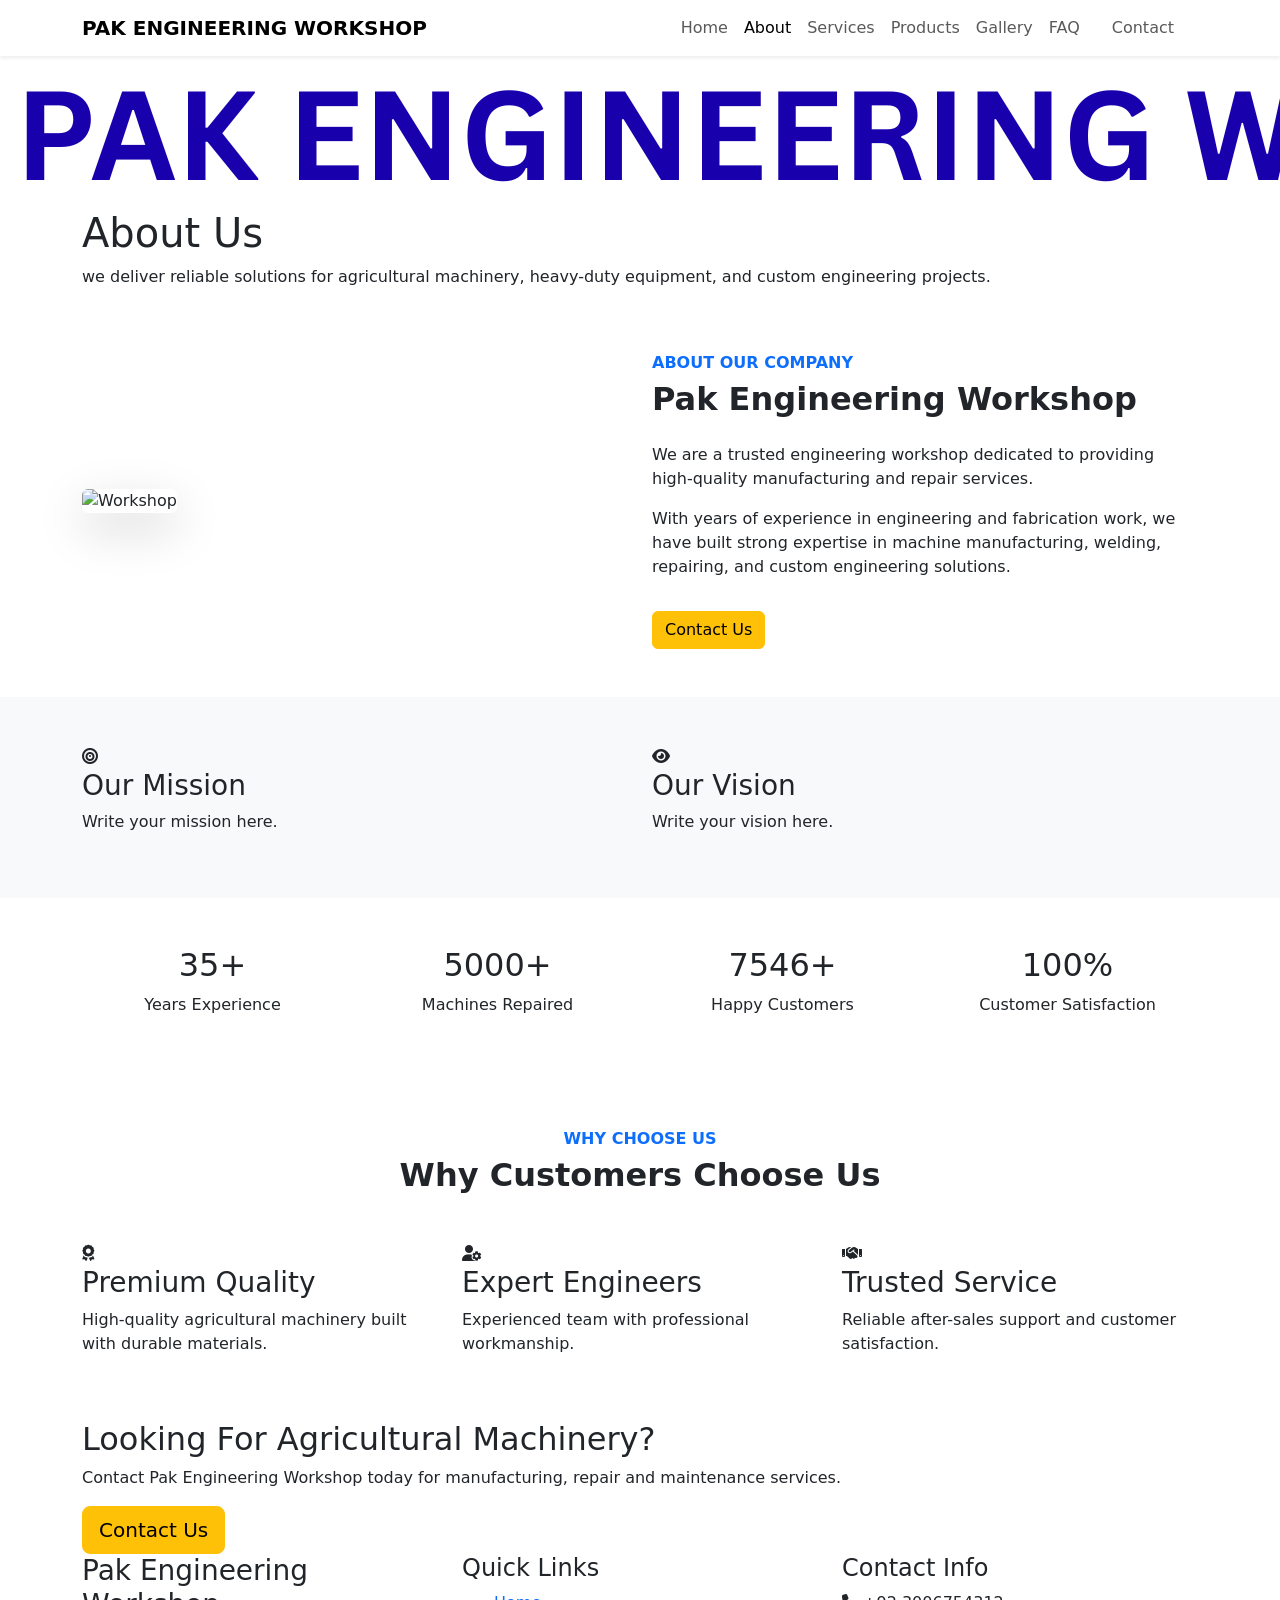
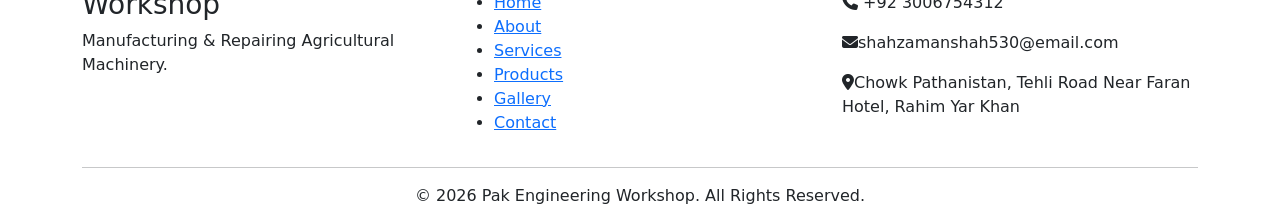
==== about.html @ 18ad627e "Add files via upload" ====
<!DOCTYPE html>
<html lang="en">

<head>

<meta charset="UTF-8">

<meta name="viewport" content="width=device-width, initial-scale=1.0">

<title>About | Pak Engineering Workshop</title>

<link href="https://cdn.jsdelivr.net/npm/bootstrap@5.3.7/dist/css/bootstrap.min.css" rel="stylesheet">

<link rel="stylesheet" href="https://cdnjs.cloudflare.com/ajax/libs/font-awesome/6.7.2/css/all.min.css">

<link href="https://fonts.googleapis.com/css2?family=Poppins:wght@300;400;500;600;700;800&display=swap" rel="stylesheet">

<link rel="stylesheet" href="css/style.css">

<link rel="stylesheet" href="css/responsive.css">

</head>

<body>

<!-- About Page Start -->
<!-- ================= NAVBAR ================= -->

<nav class="navbar navbar-expand-lg bg-white shadow-sm sticky-top">

<div class="container">

<a class="navbar-brand fw-bold" href="index.html">
PAK ENGINEERING WORKSHOP
</a>

<button class="navbar-toggler" type="button" data-bs-toggle="collapse" data-bs-target="#menu">

<span class="navbar-toggler-icon"></span>

</button>

<div class="collapse navbar-collapse" id="menu">

<ul class="navbar-nav ms-auto">

<li class="nav-item">
<a class="nav-link" href="index.html">Home</a>
</li>

<li class="nav-item">
<a class="nav-link active" href="about.html">About</a>
</li>

<li class="nav-item">
<a class="nav-link" href="services.html">Services</a>
</li>

<li class="nav-item">
<a class="nav-link" href="products.html">Products</a>
</li>

<li class="nav-item">
<a class="nav-link" href="gallery.html">Gallery</a>
</li>

<li class="nav-item">
<a class="nav-link" href="faq.html">FAQ</a>
</li>

<li class="nav-item">
<a class="nav-link btn btn-warning px-4 mt-2 mt-lg-0" href="contact.html">
Contact
</a>
</li>

</ul>

</div>

</div>

</nav>

<!-- ================= END NAVBAR ================= -->
<!-- ================= ABOUT HERO ================= -->

<section class="page-banner">

<img src="pak-engineering-workshop.png" class="banner-image" alt="About Banner">

<div class="overlay"></div>

<div class="container">

<div class="banner-content">

<h1>About Us</h1>

<p>we deliver reliable solutions for agricultural machinery, heavy-duty equipment, and custom engineering projects.</p>

</div>

</div>

</section>

<!-- ================= END ABOUT HERO ================= -->

<!-- ================= ABOUT COMPANY ================= -->

<section class="about-company py-5">

<div class="container">

<div class="row align-items-center">

<div class="col-lg-6">

<img src="images/hero/shop-front.jpg" class="img-fluid rounded shadow-lg" alt="Workshop">

</div>

<div class="col-lg-6">

<h6 class="text-primary fw-bold">ABOUT OUR COMPANY</h6>

<h2 class="fw-bold mb-4">

Pak Engineering Workshop

</h2>

<p>

We are a trusted engineering workshop dedicated to providing high-quality manufacturing and repair services. 
</p>

<p>

With years of experience in engineering and fabrication work, we have built strong expertise in machine manufacturing, welding, repairing, and custom engineering solutions.
</p>

<a href="contact.html" class="btn btn-warning mt-3">

Contact Us

</a>

</div>

</div>

</div>

</section>

<!-- ================= END ABOUT COMPANY ================= -->


<!-- ================= MISSION & VISION ================= -->

<section class="py-5 bg-light">

<div class="container">

<div class="row">

<div class="col-lg-6">

<div class="service-box">

<i class="fas fa-bullseye"></i>

<h3>Our Mission</h3>

<p>

Write your mission here.

</p>

</div>

</div>

<div class="col-lg-6">

<div class="service-box">

<i class="fas fa-eye"></i>

<h3>Our Vision</h3>

<p>

Write your vision here.

</p>

</div>

</div>

</div>

</div>

</section>

<!-- ================= END MISSION ================= -->


<!-- ================= COMPANY STATS ================= -->

<section class="company-stats py-5">

<div class="container">

<div class="row text-center">

<div class="col-lg-3 col-md-6">

<div class="stat-box">

<h2>35+</h2>

<p>Years Experience</p>

</div>

</div>

<div class="col-lg-3 col-md-6">

<div class="stat-box">

<h2>5000+</h2>

<p>Machines Repaired</p>

</div>

</div>

<div class="col-lg-3 col-md-6">

<div class="stat-box">

<h2>7546+</h2>

<p>Happy Customers</p>

</div>

</div>

<div class="col-lg-3 col-md-6">

<div class="stat-box">

<h2>100%</h2>

<p>Customer Satisfaction</p>

</div>

</div>

</div>

</div>

</section>

<!-- ================= END COMPANY STATS ================= -->

<!-- ================= WHY CHOOSE US ================= -->

<section class="py-5">

<div class="container">

<div class="text-center mb-5">

<h6 class="text-primary fw-bold">

WHY CHOOSE US

</h6>

<h2 class="fw-bold">

Why Customers Choose Us

</h2>

</div>

<div class="row g-4">

<div class="col-lg-4">

<div class="why-box">

<i class="fas fa-award"></i>

<h3>Premium Quality</h3>

<p>

High-quality agricultural machinery built with durable materials.

</p>

</div>

</div>

<div class="col-lg-4">

<div class="why-box">

<i class="fas fa-user-cog"></i>

<h3>Expert Engineers</h3>

<p>

Experienced team with professional workmanship.

</p>

</div>

</div>

<div class="col-lg-4">

<div class="why-box">

<i class="fas fa-handshake"></i>

<h3>Trusted Service</h3>

<p>

Reliable after-sales support and customer satisfaction.

</p>

</div>

</div>

</div>

</div>

</section>

<!-- ================= END WHY CHOOSE US ================= -->


<!-- ================= CALL TO ACTION ================= -->

<section class="cta-section">

<div class="container">

<div class="cta-box">

<h2>

Looking For Agricultural Machinery?

</h2>

<p>

Contact Pak Engineering Workshop today for manufacturing, repair and maintenance services.

</p>

<a href="contact.html" class="btn btn-warning btn-lg">

Contact Us

</a>

</div>

</div>

</section>

<!-- ================= END CTA ================= -->

<!-- ================= FOOTER ================= -->

<footer class="footer">

<div class="container">

<div class="row">

<div class="col-lg-4">

<h3>Pak Engineering Workshop</h3>

<p>

Manufacturing & Repairing Agricultural Machinery.

</p>

</div>

<div class="col-lg-4">

<h4>Quick Links</h4>

<ul class="footer-links">

<li><a href="index.html">Home</a></li>

<li><a href="about.html">About</a></li>

<li><a href="services.html">Services</a></li>

<li><a href="products.html">Products</a></li>

<li><a href="gallery.html">Gallery</a></li>

<li><a href="contact.html">Contact</a></li>

</ul>

</div>

<div class="col-lg-4">

<h4>Contact Info</h4>

<p><i class="fas fa-phone"></i> +92 3006754312</p>

<p><i class="fas fa-envelope"></i>shahzamanshah530@email.com</p>

<p><i class="fas fa-map-marker-alt"></i>Chowk Pathanistan, Tehli Road Near Faran Hotel, Rahim Yar Khan</p>

</div>

</div>

<hr>

<div class="text-center">

<p>

© 2026 Pak Engineering Workshop. All Rights Reserved.

</p>

</div>

</div>

</footer>

<!-- ================= END FOOTER ================= -->



























<!-- About Page End -->

<script src="https://cdn.jsdelivr.net/npm/bootstrap@5.3.7/dist/js/bootstrap.bundle.min.js"></script>

<script src="js/script.js"></script>

</body>

</html>
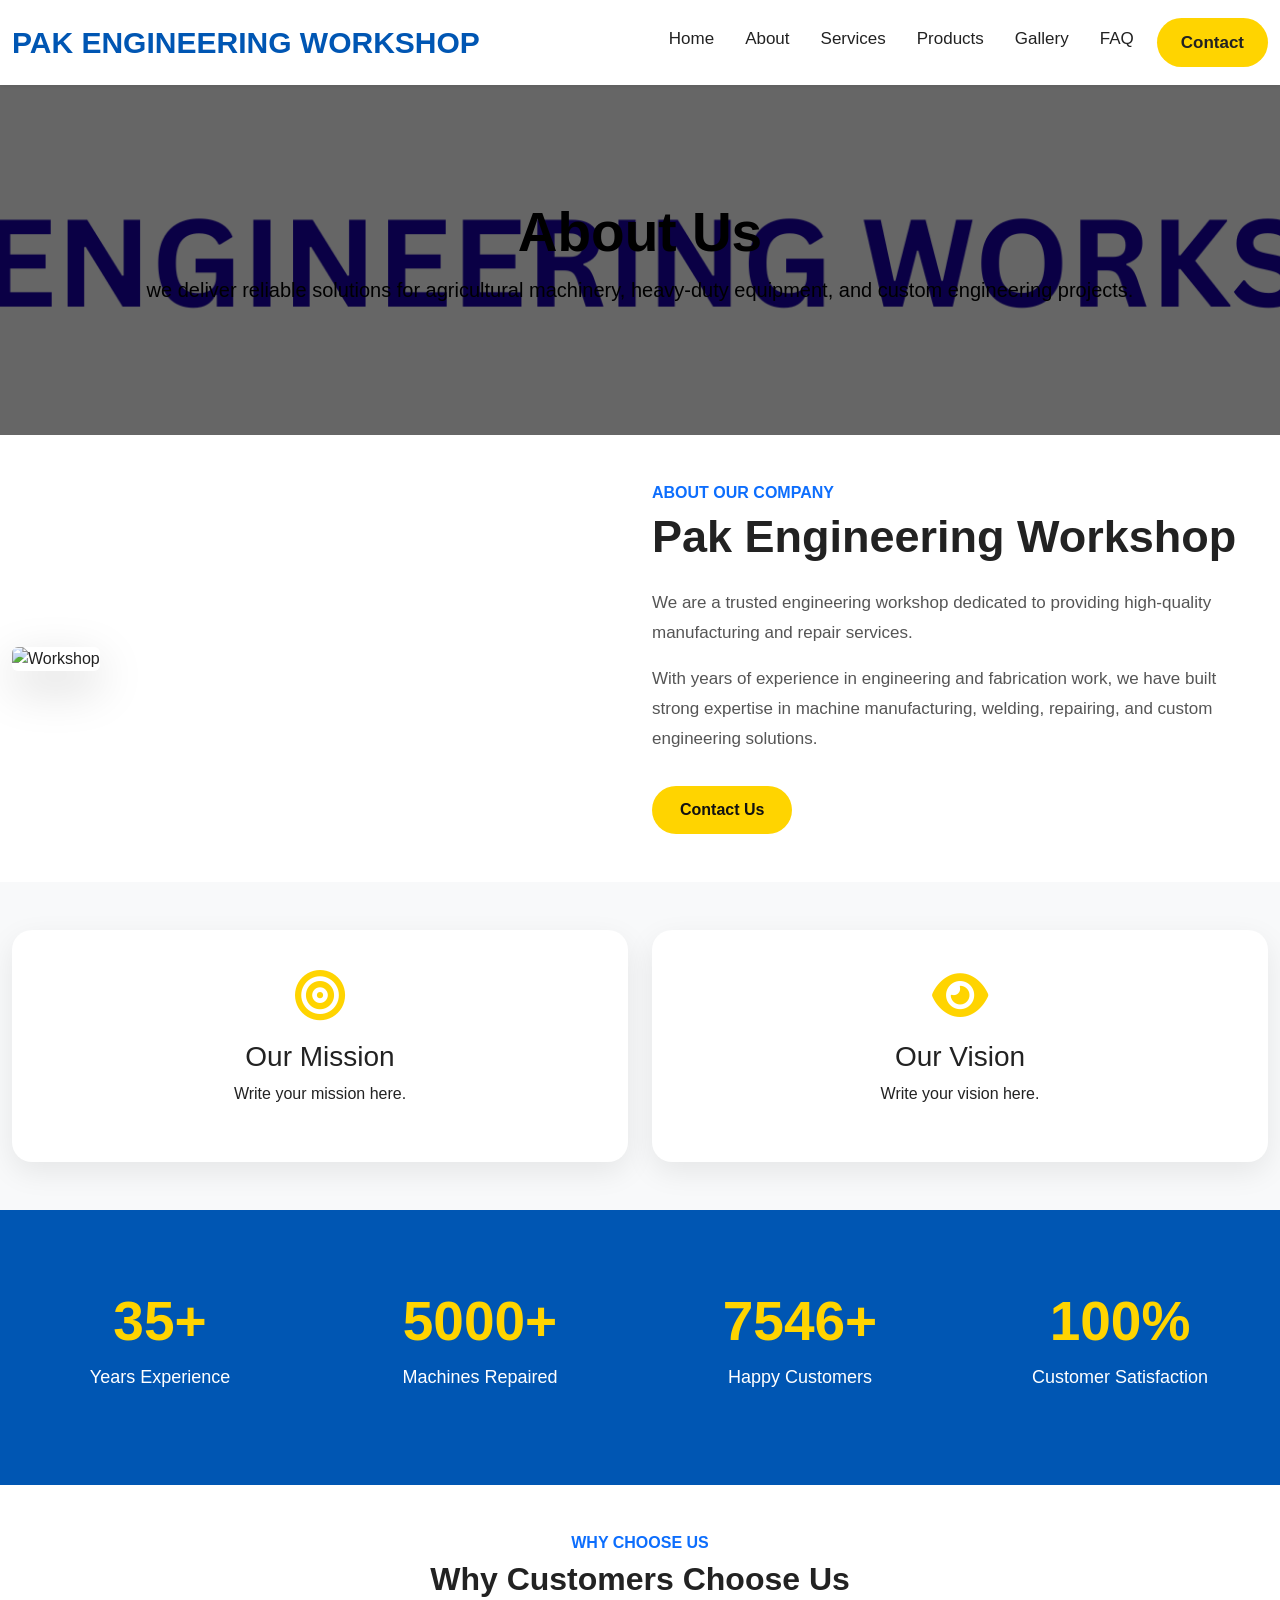
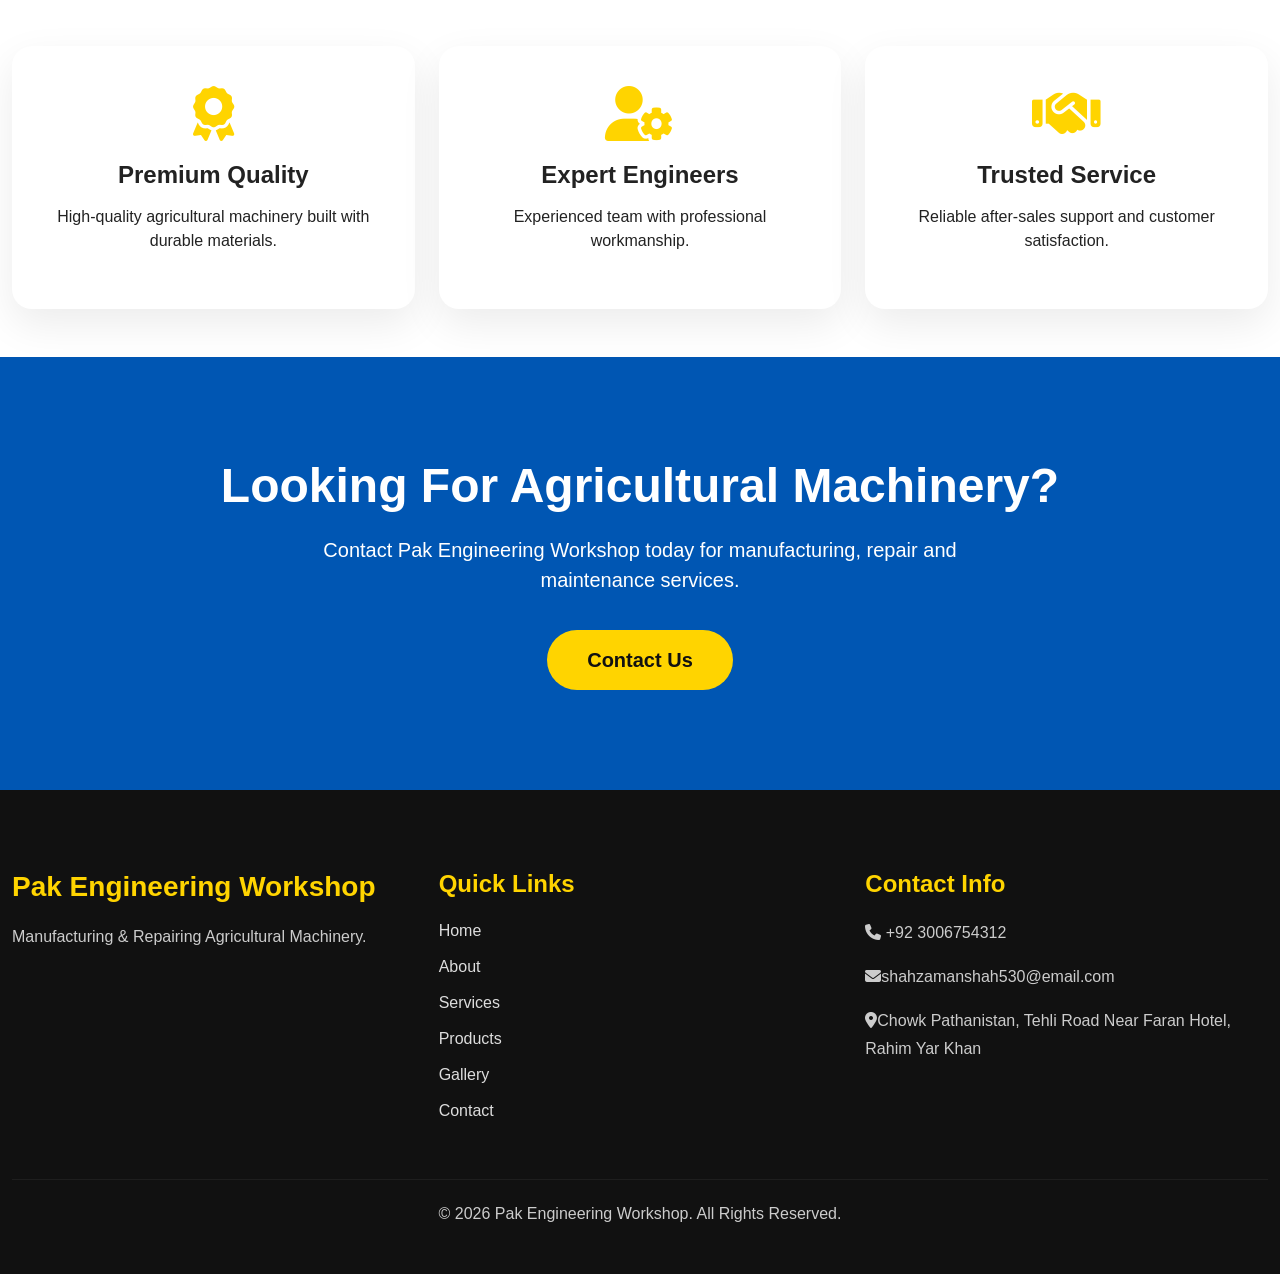
==== commit d1e294a9: "Add files via upload" ====
--- a/about.html
+++ b/about.html
@@ -15,10 +15,9 @@
 
 <link href="https://fonts.googleapis.com/css2?family=Poppins:wght@300;400;500;600;700;800&display=swap" rel="stylesheet">
 
-<link rel="stylesheet" href="css/style.css">
-
-<link rel="stylesheet" href="css/responsive.css">
-
+
+<link rel="stylesheet" href="style.css">
+<link rel="stylesheet" href="responsive.css">
 </head>
 
 <body>
@@ -500,8 +499,7 @@
 
 <script src="https://cdn.jsdelivr.net/npm/bootstrap@5.3.7/dist/js/bootstrap.bundle.min.js"></script>
 
-<script src="js/script.js"></script>
-
+<script src="script.js"></script>
 </body>
 
 </html>
--- a/style.css
+++ b/style.css
@@ -0,0 +1,1687 @@
+/* ===========================
+   PAK ENGINEERING WORKSHOP
+=========================== */
+
+:root{
+    --primary:#0056b3;
+    --secondary:#ffd400;
+    --dark:#111111;
+    --white:#ffffff;
+    --gray:#f5f5f5;
+}
+
+*{
+    margin:0;
+    padding:0;
+    box-sizing:border-box;
+}
+
+html{
+    scroll-behavior:smooth;
+}
+
+body{
+    font-family:'Poppins',sans-serif;
+    overflow-x:hidden;
+    background:#fff;
+    color:#222;
+}
+
+
+a{
+    text-decoration:none;
+}
+
+section{
+    padding:100px 0;
+}
+
+.container{
+    max-width:1320px;
+}
+
+
+
+
+
+
+
+
+
+
+
+
+/* ==========================
+        HERO SECTION
+========================== */
+
+.hero{
+    position:relative;
+    width:100%;
+    height:100vh;
+    overflow:hidden;
+}
+
+.hero-image{
+    position:absolute;
+    top:0;
+    left:0;
+    width:100%;
+    height:100%;
+    object-fit:cover;
+    object-position:center center;
+    z-index:1;
+    animation:zoomHero 15s ease-in-out infinite alternate;
+}
+
+.overlay{
+    position:absolute;
+    top:0;
+    left:0;
+    width:100%;
+    height:100%;
+    background:rgba(0,0,0,.60);
+    z-index:2;
+}
+
+.hero .container{
+    position:relative;
+    height:100%;
+    display:flex;
+    justify-content:center;
+    align-items:center;
+    z-index:3;
+}
+
+.hero-content{
+    text-align:center;
+    color:#fff;
+    max-width:900px;
+    margin:auto;
+}
+
+.hero-content h1{
+    font-size:70px;
+    font-weight:700;
+    margin-bottom:20px;
+    line-height:1.2;
+}
+
+.hero-content p{
+    font-size:22px;
+    margin-bottom:35px;
+    color:#f5f5f5;
+}
+
+.hero-buttons{
+    display:flex;
+    justify-content:center;
+    gap:20px;
+    flex-wrap:wrap;
+}
+
+.hero-buttons .btn{
+    padding:14px 35px;
+    border-radius:50px;
+    font-weight:600;
+}
+
+
+
+
+@keyframes zoomHero{
+
+    from{
+        transform:scale(1);
+    }
+
+    to{
+        transform:scale(1.08);
+    }
+
+}
+
+/*=========================
+    NAVBAR
+=========================*/
+
+
+
+
+
+.nav-link{
+    font-size:17px;
+    font-weight:500;
+    color:#222 !important;
+    margin-left:15px;
+    transition:.3s;
+}
+
+.nav-link:hover{
+    color:#FFD400 !important;
+}
+
+.btn-warning{
+    background:#FFD400;
+    border:none;
+    color:#111;
+    font-weight:600;
+    border-radius:50px;
+    padding:12px 28px;
+}
+
+.btn-warning:hover{
+    background:#0056b3;
+    color:#fff;
+}
+
+
+
+.scroll-down{
+    position:absolute;
+    left:50%;
+    bottom:25px;
+    transform:translateX(-50%);
+    width:35px;
+    height:60px;
+    border:2px solid #fff;
+    border-radius:30px;
+    display:flex;
+    justify-content:center;
+    z-index:5;
+}
+
+.scroll-down span{
+    width:6px;
+    height:12px;
+    background:#fff;
+    border-radius:20px;
+    margin-top:10px;
+    animation:mouseMove 2s infinite;
+}
+
+@keyframes mouseMove{
+    0%{
+        transform:translateY(0);
+        opacity:1;
+    }
+
+    100%{
+        transform:translateY(25px);
+        opacity:0;
+    }
+}
+
+/*=========================
+        ABOUT
+=========================*/
+
+.about{
+
+padding:100px 0;
+
+background:#f8f9fa;
+
+}
+
+.section-title{
+
+color:#0056b3;
+
+font-weight:600;
+
+letter-spacing:2px;
+
+}
+
+.about h2{
+
+font-size:45px;
+
+font-weight:700;
+
+margin:20px 0;
+
+}
+
+.about p{
+
+font-size:17px;
+
+line-height:30px;
+
+color:#555;
+
+}
+
+.about-img{
+
+border-radius:20px;
+
+box-shadow:0 20px 40px rgba(0,0,0,.2);
+
+}
+
+.about-box{
+
+background:white;
+
+padding:30px;
+
+text-align:center;
+
+border-radius:15px;
+
+margin-top:20px;
+
+transition:.4s;
+
+}
+
+.about-box:hover{
+
+transform:translateY(-10px);
+
+background:#0056b3;
+
+color:white;
+
+}
+
+.about-box h3{
+
+font-size:35px;
+
+font-weight:700;
+
+}
+
+
+/*=========================
+        SERVICES
+=========================*/
+
+.services{
+    background:#ffffff;
+    padding:100px 0;
+}
+
+.service-box{
+    background:#fff;
+    padding:40px 25px;
+    border-radius:20px;
+    text-align:center;
+    box-shadow:0 10px 30px rgba(0,0,0,.08);
+    transition:.4s;
+    height:100%;
+}
+
+.service-box:hover{
+    transform:translateY(-10px);
+    background:#0056b3;
+    color:#fff;
+}
+
+.service-box i{
+    font-size:50px;
+    color:#FFD400;
+    margin-bottom:20px;
+}
+
+.service-box h4{
+    font-weight:700;
+    margin-bottom:15px;
+}
+
+
+/*=========================
+      PRODUCTS
+=========================*/
+
+.products-section{
+
+padding:100px 0;
+
+background:#f8f9fa;
+
+}
+
+.product-card{
+
+background:white;
+
+border-radius:20px;
+
+overflow:hidden;
+
+box-shadow:0 15px 40px rgba(0,0,0,.1);
+
+transition:.4s;
+
+height:100%;
+
+}
+
+
+.product-card img{
+
+height:250px;
+
+width:100%;
+
+object-fit:cover;
+
+}
+
+.product-content{
+
+padding:25px;
+
+}
+
+.product-content h4{
+
+font-weight:700;
+
+margin-bottom:15px;
+
+}
+
+.product-content p{
+
+color:#666;
+
+margin-bottom:20px;
+
+}
+
+/*=========================
+     WHY CHOOSE US
+=========================*/
+
+.why-us{
+
+padding:100px 0;
+
+background:#ffffff;
+
+}
+
+.why-box{
+
+background:#fff;
+
+padding:40px 25px;
+
+border-radius:20px;
+
+text-align:center;
+
+box-shadow:0 15px 40px rgba(0,0,0,.08);
+
+transition:.4s;
+
+height:100%;
+
+}
+
+.why-box:hover{
+
+background:#0056b3;
+
+color:#fff;
+
+transform:translateY(-10px);
+
+}
+
+.why-box i{
+
+font-size:55px;
+
+color:#FFD400;
+
+margin-bottom:20px;
+
+}
+
+.why-box h3{
+
+font-size:24px;
+
+font-weight:700;
+
+margin-bottom:15px;
+
+}
+
+/*=========================
+        GALLERY
+=========================*/
+
+.gallery-section{
+    padding:100px 0;
+    background:#f8f9fa;
+}
+
+.gallery-item::after{
+
+
+position:absolute;
+
+top:0;
+
+left:0;
+
+width:100%;
+
+height:100%;
+
+background:rgba(0,86,179,.6);
+
+display:flex;
+
+justify-content:center;
+
+align-items:center;
+
+color:white;
+
+font-size:24px;
+
+font-weight:600;
+
+opacity:0;
+
+transition:.4s;
+
+}
+
+.gallery-item:hover::after{
+
+opacity:1;
+
+}
+
+.gallery-item img{
+    width:100%;
+    height:280px;
+    object-fit:cover;
+    transition:.5s;
+}
+
+.gallery-item:hover img{
+    transform:scale(1.1);
+}
+
+
+/*=========================
+      COUNTER SECTION
+=========================*/
+
+.counter-section{
+    background:#0056b3;
+    padding:100px 0;
+}
+
+.counter-box{
+    color:#fff;
+    padding:30px;
+}
+
+.counter-box i{
+    font-size:55px;
+    color:#FFD400;
+    margin-bottom:20px;
+}
+
+.counter-box h2{
+    font-size:48px;
+    font-weight:700;
+}
+
+.counter-box p{
+    font-size:18px;
+    margin-top:10px;
+}
+
+
+
+/*=========================
+    TESTIMONIAL SECTION
+=========================*/
+
+.testimonial-section{
+    padding:100px 0;
+    background:#f8f9fa;
+}
+
+.testimonial-card{
+    background:#fff;
+    padding:35px;
+    text-align:center;
+    border-radius:20px;
+    box-shadow:0 15px 35px rgba(0,0,0,.08);
+    transition:.4s;
+    height:100%;
+}
+
+.testimonial-card:hover{
+    transform:translateY(-10px);
+}
+
+.testimonial-img{
+    width:90px;
+    height:90px;
+    border-radius:50%;
+    object-fit:cover;
+    margin:auto;
+    margin-bottom:20px;
+    border:4px solid #FFD400;
+}
+
+.testimonial-card h4{
+    font-weight:700;
+    margin-bottom:15px;
+}
+
+
+/*=========================
+        FAQ SECTION
+=========================*/
+
+.faq-section{
+    padding:100px 0;
+    background:#ffffff;
+}
+
+
+
+.accordion-button{
+    font-weight:600;
+    padding:20px;
+}
+
+.accordion-button:not(.collapsed){
+    background:#0056b3;
+    color:#fff;
+}
+
+.accordion-body{
+    padding:20px;
+    color:#555;
+}
+
+/*=========================
+      CONTACT SECTION
+=========================*/
+
+.contact-section{
+
+padding:100px 0;
+
+background:#f8f9fa;
+
+}
+
+.contact-info p{
+
+font-size:18px;
+
+margin-bottom:20px;
+
+}
+
+.contact-info i{
+
+color:#0056b3;
+
+margin-right:10px;
+
+font-size:22px;
+
+}
+
+.form-control{
+
+padding:15px;
+
+border-radius:10px;
+
+border:1px solid #ddd;
+
+}
+
+.form-control:focus{
+
+box-shadow:none;
+
+border-color:#0056b3;
+
+}
+
+/*=========================
+        FOOTER
+=========================*/
+
+
+
+
+.btn{
+
+transition:.4s;
+
+border-radius:50px;
+
+}
+
+.btn:hover{
+
+transform:translateY(-3px);
+
+}
+
+img{
+
+transition:.5s;
+
+}
+
+img:hover{
+
+transform:scale(1.03);
+
+}
+
+/*=========================
+   FLOATING BUTTONS
+=========================*/
+
+.whatsapp-btn,
+.call-btn,
+#topBtn{
+
+position:fixed;
+
+right:25px;
+
+width:60px;
+
+height:60px;
+
+border-radius:50%;
+
+display:flex;
+
+align-items:center;
+
+justify-content:center;
+
+font-size:28px;
+
+color:#fff;
+
+text-decoration:none;
+
+box-shadow:0 10px 30px rgba(0,0,0,.2);
+
+transition:.4s;
+
+z-index:999;
+
+border:none;
+
+cursor:pointer;
+
+}
+
+.whatsapp-btn{
+
+bottom:30px;
+
+background:#25D366;
+
+}
+
+.call-btn{
+
+bottom:105px;
+
+background:#0056b3;
+
+}
+
+#topBtn{
+
+bottom:180px;
+
+background:#FFC107;
+
+display:none;
+
+}
+
+.whatsapp-btn:hover,
+.call-btn:hover,
+#topBtn:hover{
+
+transform:scale(1.1);
+
+}
+
+/* =========================
+   PREMIUM NAVBAR
+========================= */
+
+.navbar{
+    transition:0.4s;
+    padding:15px 0;
+}
+
+.navbar-brand{
+    font-size:30px;
+    font-weight:700;
+    color:#0056b3 !important;
+}
+
+
+
+.nav-link:hover{
+    color:#FFC107 !important;
+}
+
+.navbar .btn{
+    border-radius:30px;
+}
+.hero-content h1{
+
+animation:fadeDown 1s ease;
+
+}
+
+.hero-content p{
+
+animation:fadeUp 1.3s ease;
+
+}
+
+@keyframes fadeDown{
+
+from{
+
+opacity:0;
+
+transform:translateY(-50px);
+
+}
+
+to{
+
+opacity:1;
+
+transform:translateY(0);
+
+}
+
+}
+
+@keyframes fadeUp{
+
+from{
+
+opacity:0;
+
+transform:translateY(50px);
+
+}
+
+to{
+
+opacity:1;
+
+transform:translateY(0);
+
+}
+
+}
+
+
+/* Scrollbar */
+
+::-webkit-scrollbar{
+    width:10px;
+}
+
+::-webkit-scrollbar-track{
+    background:#f1f1f1;
+}
+
+::-webkit-scrollbar-thumb{
+    background:#0056b3;
+    border-radius:20px;
+}
+
+::-webkit-scrollbar-thumb:hover{
+    background:#FFD400;
+}
+
+
+::selection{
+    background:#FFD400;
+    color:#111;
+}
+
+
+h2{
+    font-weight:700;
+}
+
+.section-title{
+    text-transform:uppercase;
+}
+
+
+/*=========================
+      PREMIUM FOOTER
+=========================*/
+
+.footer{
+
+background:#111;
+
+color:#fff;
+
+padding:80px 0 30px;
+
+}
+
+.footer h3,
+.footer h4{
+
+color:#FFD400;
+
+margin-bottom:20px;
+
+font-weight:700;
+
+}
+
+.footer p{
+
+color:#ccc;
+
+line-height:28px;
+
+}
+
+.footer-links{
+
+list-style:none;
+
+padding:0;
+
+}
+
+.footer-links li{
+
+margin-bottom:12px;
+
+}
+
+.footer-links a{
+
+color:#ccc;
+
+transition:.3s;
+
+}
+
+.footer-links a:hover{
+
+color:#FFD400;
+
+padding-left:8px;
+
+}
+
+.footer hr{
+
+border-color:#444;
+
+margin:40px 0 20px;
+
+}
+
+/*=========================
+        LIGHTBOX
+=========================*/
+
+#lightbox{
+
+position:fixed;
+
+top:0;
+
+left:0;
+
+width:100%;
+
+height:100%;
+
+background:rgba(0,0,0,.95);
+
+display:none;
+
+justify-content:center;
+
+align-items:center;
+
+z-index:99999;
+
+}
+
+#lightbox img{
+
+max-width:90%;
+
+max-height:90%;
+
+border-radius:15px;
+
+box-shadow:0 20px 50px rgba(0,0,0,.5);
+
+animation:zoomLight .4s;
+
+}
+
+#closeLightbox{
+
+position:absolute;
+
+top:30px;
+
+right:40px;
+
+font-size:50px;
+
+color:white;
+
+cursor:pointer;
+
+}
+
+@keyframes zoomLight{
+
+from{
+
+transform:scale(.7);
+
+opacity:0;
+
+}
+
+to{
+
+transform:scale(1);
+
+opacity:1;
+
+}
+
+}
+
+
+
+
+
+
+/* ================= PAGE BANNER ================= */
+
+.page-banner{
+    position:relative;
+    height:350px;
+    overflow:hidden;
+}
+
+.banner-image{
+    width:100%;
+    height:100%;
+    object-fit:cover;
+}
+
+.page-banner .overlay{
+    position:absolute;
+    inset:0;
+    background:rgba(0,0,0,.60);
+}
+
+.banner-content{
+    position:absolute;
+    top:50%;
+    left:50%;
+    transform:translate(-50%,-50%);
+    text-align:center;
+    color:#000000;
+    width:100%;
+}
+
+.banner-content h1{
+    font-size:55px;
+    font-weight:700;
+}
+
+.banner-content p{
+    font-size:20px;
+    margin-top:10px;
+}
+
+
+
+/*=========================
+    ABOUT COMPANY
+=========================*/
+
+.about-company{
+
+background:#fff;
+
+}
+
+.about-company img{
+
+border-radius:20px;
+
+box-shadow:0 20px 40px rgba(0,0,0,.15);
+
+}
+
+.about-company h2{
+
+font-size:45px;
+
+font-weight:700;
+
+margin-bottom:20px;
+
+}
+
+.about-company p{
+
+font-size:17px;
+
+line-height:30px;
+
+color:#555;
+
+}
+
+
+/*=========================
+    COMPANY STATS
+=========================*/
+
+.company-stats{
+
+background:#0056b3;
+
+padding:100px 0;
+
+}
+
+.stat-box{
+
+color:#fff;
+
+padding:30px;
+
+transition:.4s;
+
+}
+
+.stat-box:hover{
+
+transform:translateY(-10px);
+
+}
+
+.stat-box h2{
+
+font-size:55px;
+
+font-weight:700;
+
+color:#FFD400;
+
+}
+
+.stat-box p{
+
+font-size:18px;
+
+margin-top:10px;
+
+}
+
+
+/*=========================
+        CTA SECTION
+=========================*/
+
+.cta-section{
+
+background:#0056b3;
+
+padding:100px 0;
+
+}
+
+
+.footer h3,
+.footer h4{
+
+margin-bottom:20px;
+
+font-weight:700;
+
+}
+
+.footer-links{
+
+list-style:none;
+
+padding:0;
+
+}
+
+.footer-links li{
+
+margin-bottom:12px;
+
+}
+
+.footer-links a{
+
+color:#ddd;
+
+text-decoration:none;
+
+transition:.3s;
+
+}
+
+.footer-links a:hover{
+
+color:#FFD400;
+
+}
+
+.footer hr{
+
+border-color:#444;
+
+margin:40px 0 20px;
+
+}
+
+
+
+
+
+
+
+
+
+.product-card:hover{
+
+transform:translateY(-12px);
+
+box-shadow:0 20px 45px rgba(0,0,0,.18);
+
+}
+
+.product-card img{
+
+transition:.5s;
+
+}
+
+.product-card:hover img{
+
+transform:scale(1.08);
+
+}
+
+/*=========================
+      PAGE BANNER
+=========================*/
+
+
+
+.page-banner-content h1{
+
+    font-size:55px;
+
+    font-weight:700;
+
+    margin-bottom:15px;
+
+}
+
+.page-banner-content p{
+
+    font-size:20px;
+
+    max-width:700px;
+
+    margin:auto;
+
+}
+
+/*=========================
+    CONTACT INFO
+=========================*/
+
+.contact-info-section{
+
+    background:#f8f9fa;
+
+}
+
+.contact-card{
+
+    background:#fff;
+
+    padding:35px;
+
+    border-radius:20px;
+
+    text-align:center;
+
+    box-shadow:0 10px 30px rgba(0,0,0,.08);
+
+    transition:.4s;
+
+    height:100%;
+
+}
+
+.contact-card:hover{
+
+    transform:translateY(-10px);
+
+    background:#0056b3;
+
+    color:#fff;
+
+}
+
+.contact-card i{
+
+    font-size:45px;
+
+    color:#FFD400;
+
+    margin-bottom:20px;
+
+}
+
+.contact-card h4{
+
+    font-weight:700;
+
+    margin-bottom:10px;
+
+}
+
+/*=========================
+     CONTACT FORM
+=========================*/
+
+.contact-form-section{
+
+    background:#ffffff;
+
+}
+
+.contact-form-box{
+
+    background:#fff;
+
+    padding:50px;
+
+    border-radius:20px;
+
+    box-shadow:0 15px 40px rgba(0,0,0,.10);
+
+}
+
+.contact-form-box h2{
+
+    font-size:40px;
+
+    font-weight:700;
+
+}
+
+.contact-form-box .form-control{
+
+    height:55px;
+
+    border-radius:12px;
+
+    border:1px solid #ddd;
+
+    padding:15px;
+
+    font-size:16px;
+
+}
+
+.contact-form-box textarea.form-control{
+
+    height:auto;
+
+    resize:none;
+
+}
+
+.contact-form-box .form-control:focus{
+
+    border-color:#0056b3;
+
+    box-shadow:none;
+
+}
+
+.contact-form-box .btn{
+
+    padding:15px 45px;
+
+    font-size:18px;
+
+    border-radius:50px;
+
+}
+
+/*=========================
+        GOOGLE MAP
+=========================*/
+
+.map-section{
+
+    padding:0;
+
+}
+
+.map-section iframe{
+
+    width:100%;
+
+    height:500px;
+
+    display:block;
+
+    border:0;
+
+}
+
+
+
+.accordion-item{
+    border:none;
+    border-radius:15px;
+    overflow:hidden;
+    margin-bottom:15px;
+    box-shadow:0 10px 30px rgba(0,0,0,.08);
+}
+
+.accordion-button{
+    padding:20px;
+    font-weight:600;
+}
+
+.accordion-button:not(.collapsed){
+    background:#0056b3;
+    color:#fff;
+}
+
+.accordion-body{
+    padding:20px;
+    color:#555;
+}
+
+
+
+
+
+/*=========================
+        CTA SECTION
+=========================*/
+
+
+
+.cta-box{
+
+    text-align:center;
+
+    color:#fff;
+
+}
+
+.cta-box h2{
+
+    font-size:48px;
+
+    font-weight:700;
+
+    margin-bottom:20px;
+
+}
+
+.cta-box p{
+
+    font-size:20px;
+
+    max-width:700px;
+
+    margin:auto;
+
+    margin-bottom:35px;
+
+}
+
+.cta-box .btn{
+
+    padding:15px 40px;
+
+    border-radius:50px;
+
+    font-weight:600;
+
+}
+
+
+
+.owner-section{
+
+    width:100%;
+    padding:100px 8%;
+}
+
+.owner-container{
+
+    max-width:1200px;
+    margin:auto;
+
+    display:flex;
+    align-items:center;
+    justify-content:space-between;
+
+    background:#fff;
+
+    border-radius:20px;
+
+    overflow:hidden;
+
+    box-shadow:0 10px 40px rgba(0,0,0,.1);
+
+    animation:fadeUp 1s ease;
+
+}
+
+.owner-image{
+
+    width:40%;
+    overflow:hidden;
+}
+
+.owner-image img{
+
+    width:100%;
+    display:block;
+
+    transition:.5s;
+}
+
+.owner-container:hover img{
+
+    transform:scale(1.08);
+}
+
+.owner-content{
+
+    width:60%;
+
+    padding:60px;
+}
+
+.owner-content h5{
+
+    color:#f4b400;
+
+    font-size:18px;
+
+    margin-bottom:10px;
+}
+
+.owner-content h2{
+
+    font-size:42px;
+
+    color:#222;
+
+    margin-bottom:10px;
+}
+
+.owner-content h4{
+
+    color:#666;
+
+    margin-bottom:20px;
+}
+
+.owner-content p{
+
+    font-size:17px;
+
+    color:#555;
+
+    line-height:32px;
+
+    margin-bottom:30px;
+}
+
+.owner-btn a{
+
+    display:inline-block;
+
+    padding:15px 35px;
+
+    background:#FFC107;
+
+    color:#000;
+
+    text-decoration:none;
+
+    border-radius:50px;
+
+    font-weight:bold;
+
+    transition:.4s;
+}
+
+.owner-btn a:hover{
+
+    background:#000;
+
+    color:#fff;
+}
+
+@keyframes fadeUp{
+
+0%{
+
+opacity:0;
+
+transform:translateY(80px);
+
+}
+
+100%{
+
+opacity:1;
+
+transform:translateY(0);
+
+}
+
+}
+
+@media(max-width:768px){
+
+.owner-container{
+
+flex-direction:column;
+
+}
+
+.owner-image{
+
+width:100%;
+
+}
+
+.owner-content{
+
+width:100%;
+
+padding:40px;
+
+text-align:center;
+
+}
+
+.owner-content h2{
+
+font-size:32px;
+
+}
+
+}
+
+
+
+
+
+
+
+
+
+
+
+
+
+
+
+
+
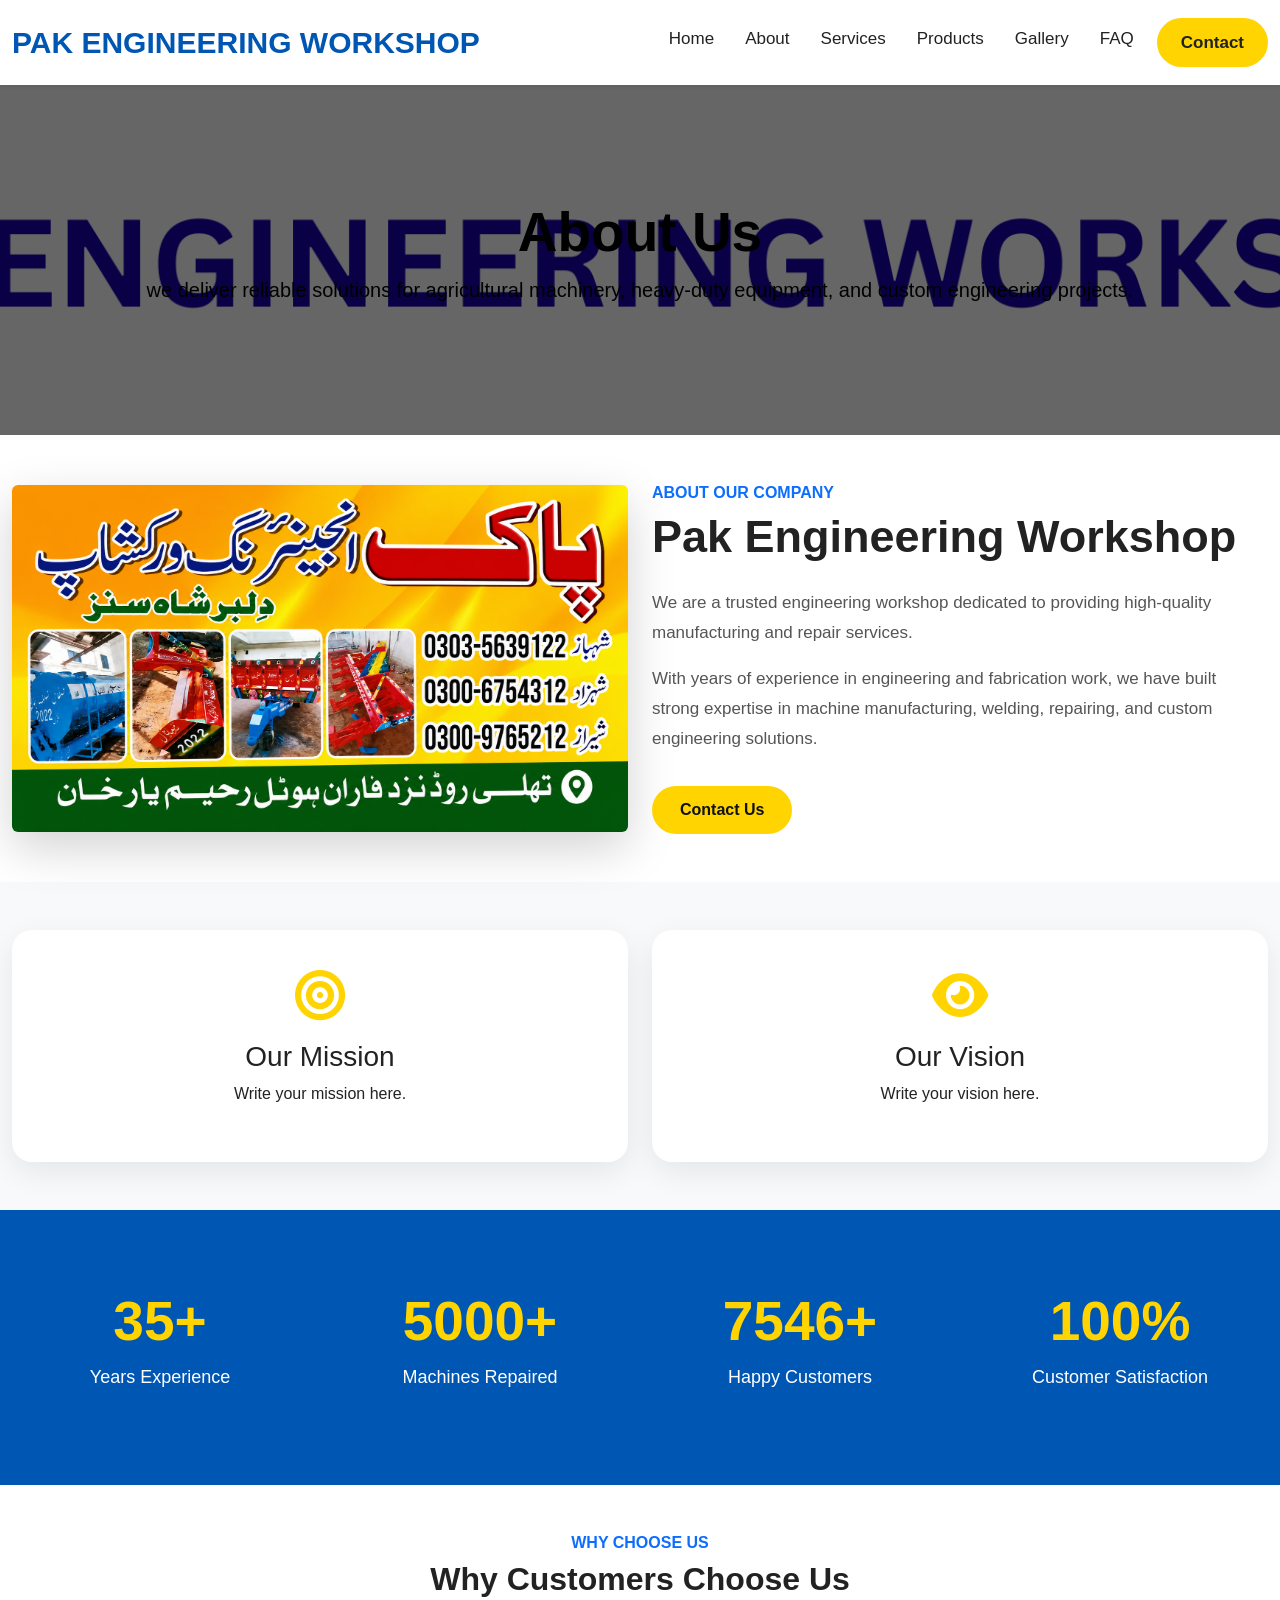
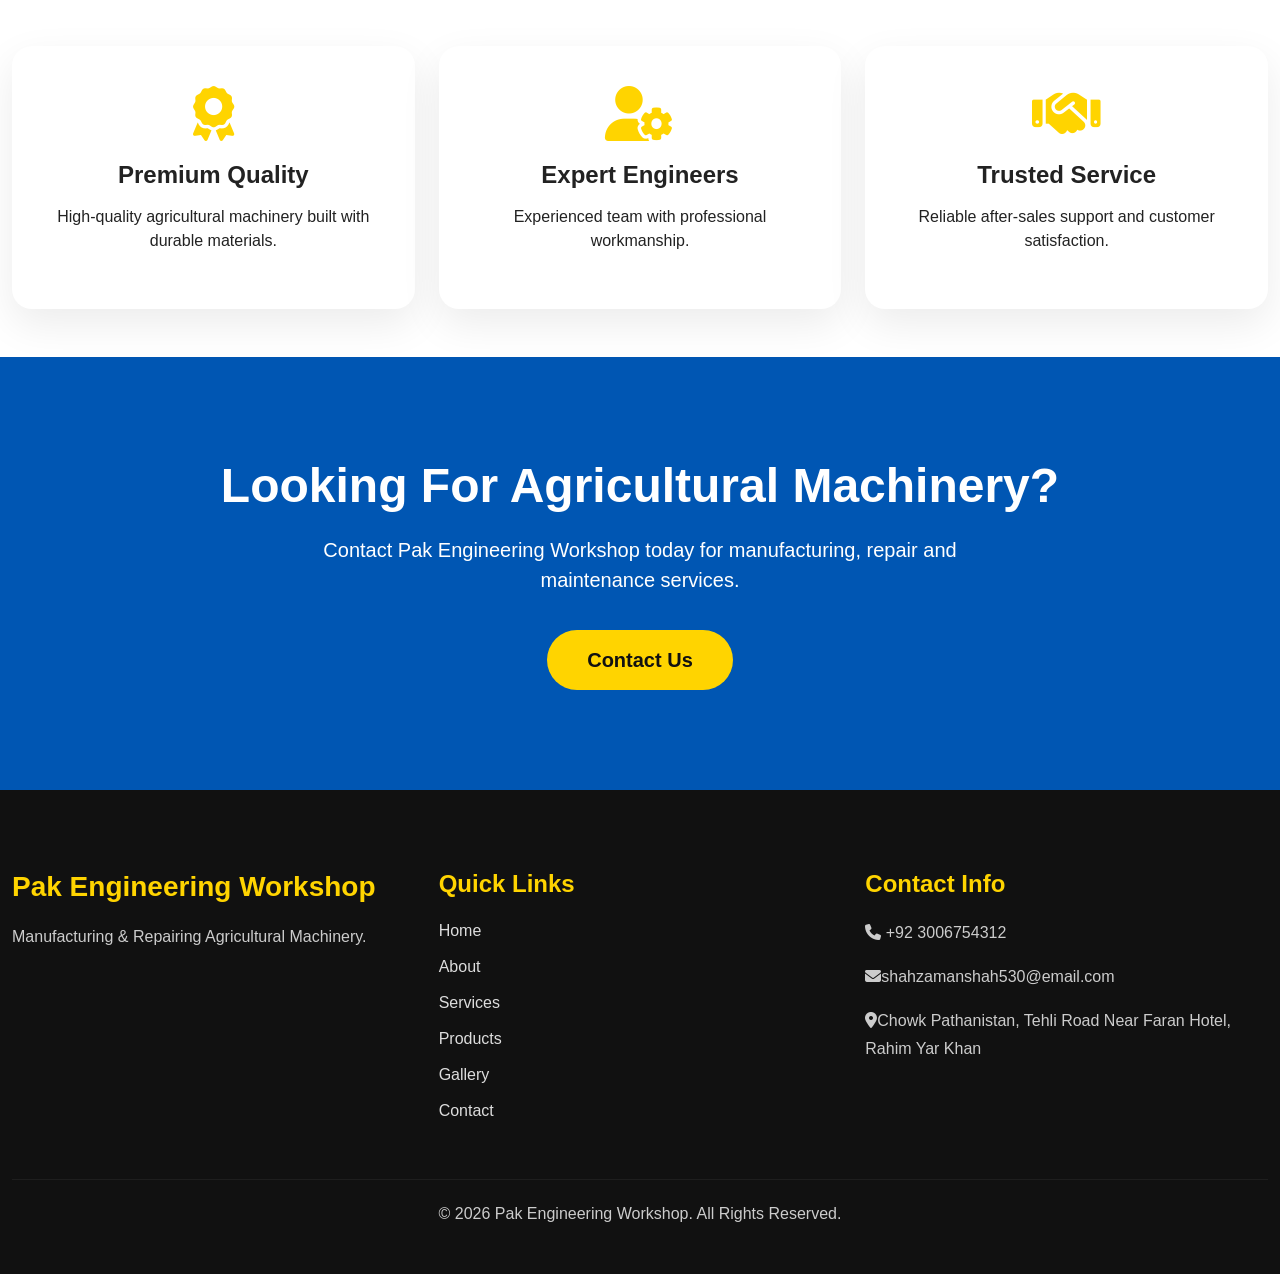
==== commit 8a6f1bbf: "Fix HTML encoding issues in about.html" ====
--- a/about.html
+++ b/about.html
@@ -116,7 +116,7 @@
 
 <div class="col-lg-6">
 
-<img src="images/hero/shop-front.jpg" class="img-fluid rounded shadow-lg" alt="Workshop">
+<img src="shop-front.jpg" class="img-fluid rounded shadow-lg" alt="Workshop">
 
 </div>
 
@@ -502,4 +502,4 @@
 <script src="script.js"></script>
 </body>
 
-</html>+</html>
